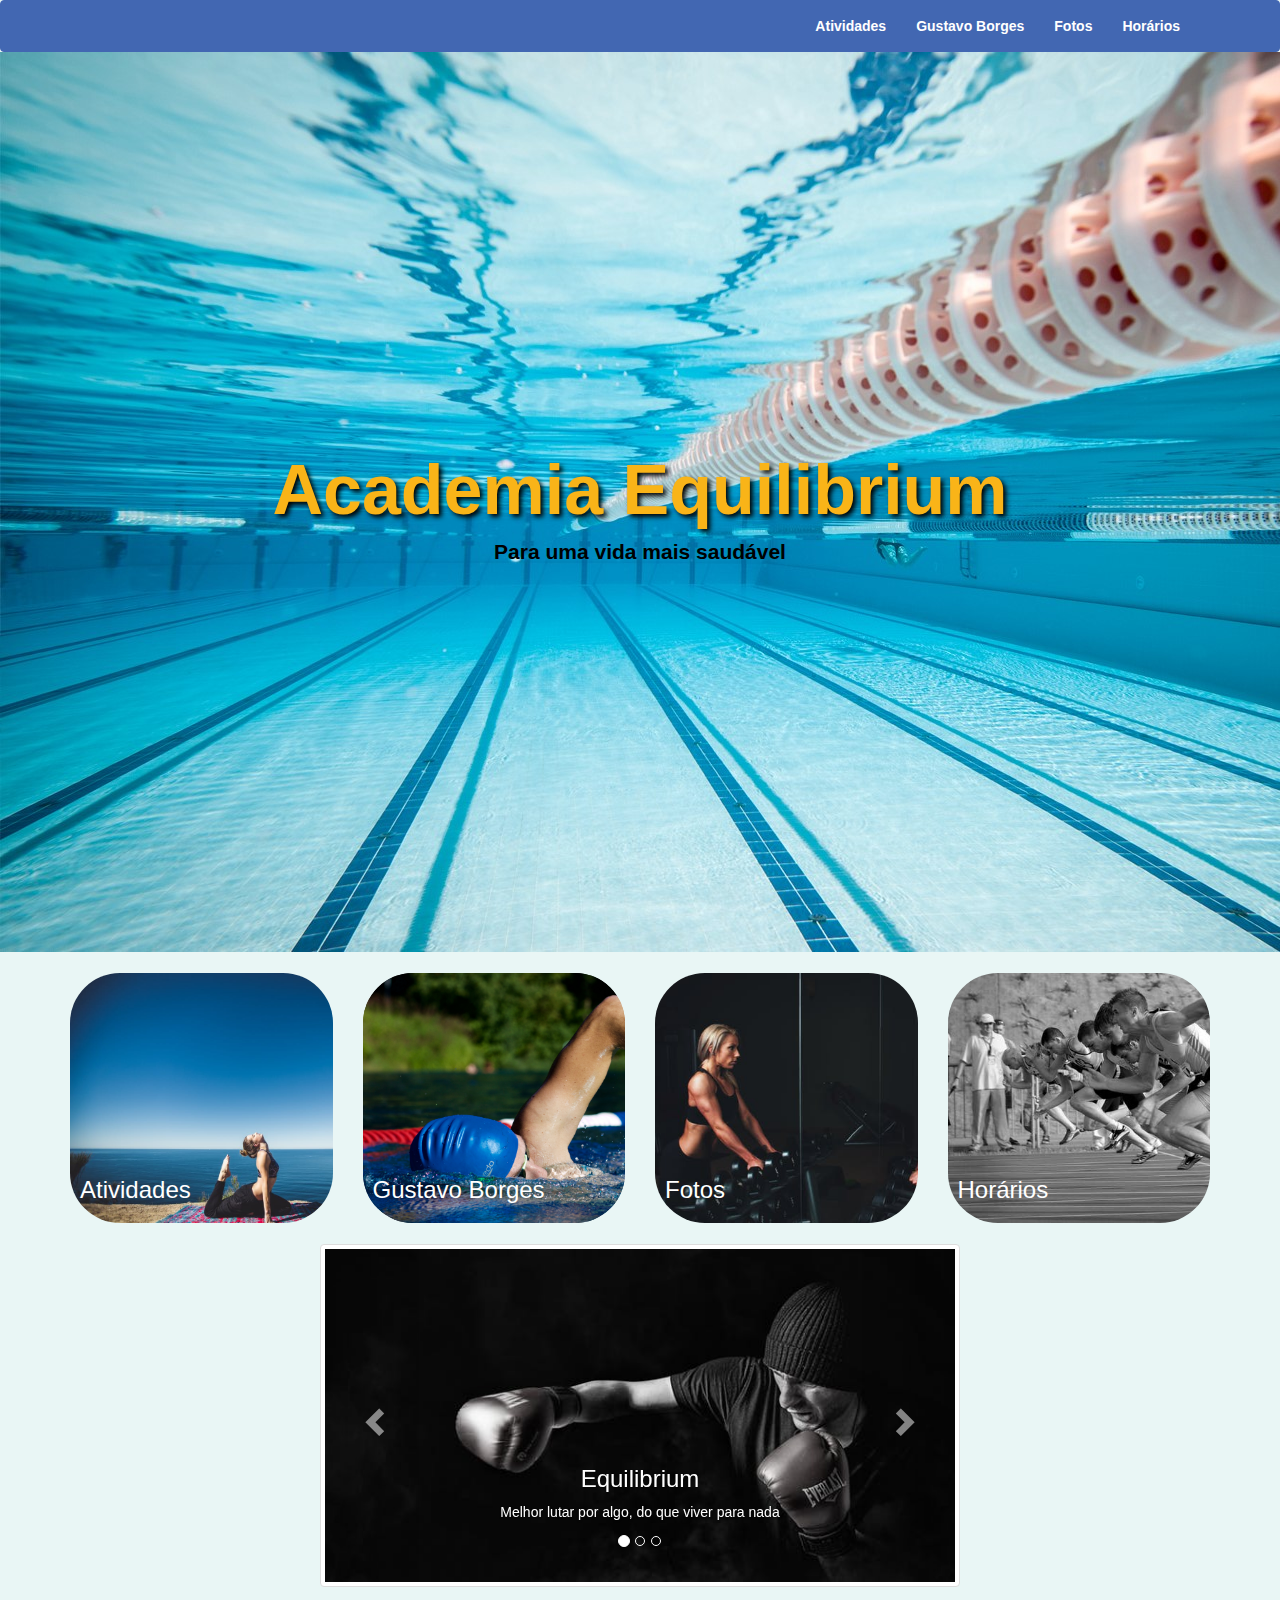
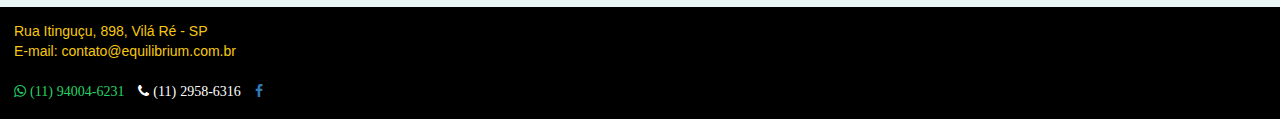
==== index.html @ 23ce727e "It was renamed directories' names and classes from feed-back and feedback" ====
<!DOCTYPE html>
<html>
  <head>	
    <title>Equilibrium - Academia</title>	
    <meta charset="utf-8">		
    <meta name="description" content="Uma academia para uma vida mais saudável">
    <meta name="viewport" content="width=device-width, initial-scale=1">    
    <meta property="og:title" content="Equilibrium Academia">
    <meta property="og:url" content="http://www.equilibriumbodysoul.com.br">
    <meta property="og:image" content="http://www.equilibriumbodysoul.com.br/img/logo/equilibrium.png"> 
    <meta property="og:image:type" content="image/png">
    <meta property="og:image:width" content="1200">
    <meta property="og:image:width" content="676">    
    <meta property="og:description" content="Inaugurada em 2002, Equilibrium é diferenciada pelo conceito de qualidade de vida.">    
    <link rel="stylesheet" type="text/css" href="bootstrap/css/bootstrap.min.css">
    <link rel="stylesheet" type="text/css" href="css/main-style.css">
    <link rel="icon" href="img/logo/equilibrium.png">				
  </head>

  <body>
    <section id="menu">
      <header>
        <nav class="navbar navbar-default">
          <div class="container">
            <div class="navbar-header">
              <button type="button" class="navbar-toggle collapsed" data-toggle="collapse" data-target="#collapse-navbar" aria-expanded="false">
                <span class="sr-only">Toggle navigation</span>
                <span class="icon-bar"></span>
                <span class="icon-bar"></span>
                <span class="icon-bar"></span>
              </button>   
              <!--<img src="img/logo/equilibrium.png" class="logo">-->
            </div>
            <div class="menu-group">
              <div class="collapse navbar-collapse" id="collapse-navbar">
                <ul class="nav navbar-nav">
                  <li><a href="#card">Atividades</a></li>
                  <li><a href="#card">Gustavo Borges</a></li>
                  <li><a href="#card">Fotos</a></li>
                  <li><a href="#card">Horários</a></li>
                </ul>
              </div>
            </div>
          </div>
        </nav>
      </header>
    </section>

    <section id="banner">
        <div class="banner">
            <h1>Academia Equilibrium</h1>
            <h3>Para uma vida mais saudável</h3>        
          </div>
        </div>
    </section>

    <section id="card">
      <div class="container">
        <div class="row">
          <div class="col-sm-6 col-md-4 col-lg-3">
            <a href="pages/on-the-way.html" target="_blank">
              <div class="activity-card">
                <div class="description-card">
                  <h3>Atividades</h3>
                </div>
              </div>  
            </a>
          </div>  
          <div class="col-sm-6 col-md-4 col-lg-3">
            <div class="methodology-card">
              <a href="pages/on-the-way.html" target="_blank">
                <div class="methodology-card"> 
                  <div class="description-card">
                    <h3>Gustavo Borges</h3>
                  </div>
                </div>
              </a>  
            </div>  
          </div>
          <div class="col-sm-6 col-md-4 col-lg-3">
            <a href="pages/on-the-way.html" target="_blank">
              <div class="galery-card">
                <div class="description-card">
                  <h3>Fotos</h3>
                </div>
              </div>
            </a>
          </div> 
          <div class="col-sm-6 col-md-4 col-lg-3">
            <a href="pages/on-the-way.html" target="_blank">  
              <div class="calendar-card">
                <div class="description-card">
                  <h3>Horários</h3>
                </div>
              </div>   
            </a>  
          </div> 
        </div>
      </div>    
    </section>

    <section id="feedback">
      <div class="feedback container thumbnail">      
      
        <div id="carousel-example-generic" class="carousel slide" data-ride="carousel">
          <!-- Indicators -->
          <ol class="carousel-indicators">
            <li data-target="#carousel-example-generic" data-slide-to="0" class="active"></li>
            <li data-target="#carousel-example-generic" data-slide-to="1"></li>
            <li data-target="#carousel-example-generic" data-slide-to="2"></li>
          </ol>
          <!-- Wrapper for slides -->          
          <div class="carousel-inner" role="listbox">
            <figure class="item active">
              <img src="img/feedback/boxing.jpeg" alt="Depoimento boxing" >
              <figcaption class="carousel-caption">
                <h3>Equilibrium</h3>
                <p>Melhor lutar por algo, do que viver para nada</p>
              </figcaption>              
            </figure>                      
            
            <figure class="item">
              <img src="img/feedback/swimming.jpeg" alt="Depoimento swimming">
              <figcaption class="carousel-caption">
                <h3>Equilibrium</h3>
                <p>O caminho é longo, mas a vitória é certa</p>
              </figcaption>
            </figure>  

            <figure class="item">
              <img src="img/feedback/weightlifting.jpeg" alt="Depoimento weighlifting">
              <figcaption class="carousel-caption">
                <h3>Equilibrium</h3>
                <p>Desista de desistir</p>
              </figcaption>
            </figure>
          </div>          
          <!-- Controls -->
          <a class="left carousel-control" href="#carousel-example-generic" role="button" data-slide="prev">
            <span class="glyphicon glyphicon-chevron-left" aria-hidden="true"></span>
            <span class="sr-only">Previous</span>
          </a>
          <a class="right carousel-control" href="#carousel-example-generic" role="button" data-slide="next">
            <span class="glyphicon glyphicon-chevron-right" aria-hidden="true"></span>
            <span class="sr-only">Next</span>
          </a>
        </div>        
      </div> 
    </section>
    
    <footer>
      <address>
        Rua Itinguçu, 898, Vilá Ré - SP <br>
        E-mail: contato@equilibrium.com.br<br/><br/>           
        <aside>
          <div>           
            <ul class="list-inline">
              <li><i class="fa fa-whatsapp">&nbsp;(11)&nbsp;94004-6231</i></li>
              <li><i class="fa fa-phone">&nbsp;(11)&nbsp;2958-6316</i></li>
              <li><a href="https://www.facebook.com/equilibriumacademiaoficial/?ref=br_rs" target="_blank"> 
                <i class="fa fa-facebook"></i>
              </li>
            </ul>      
          </div>  
        </aside>  
      </address>     
    </footer>		        
    <script src="js/jquery.js"></script>
    <script src="bootstrap/js/bootstrap.min.js"></script>
  </body>
</html>
---- css/main-style.css ----
@import url("http://fonts.googleapis.com/css?family=Crimson+Text:400,400italic,600");
@import url("http://fonts.googleapis.com/css?family=Open+Sans+Condensed:700");
@import url("http://fonts.googleapis.com/css?family=Shadows+Into+Light");
@import url("http://maxcdn.bootstrapcdn.com/font-awesome/4.4.0/css/font-awesome.min.css");

@import url("style/menu.css");
@import url("style/banner.css");
@import url("style/card.css");
@import url("style/feedback.css");
@import url("style/footer.css");
@import url("style/activities.css");


body {    
  background-color: #E9F6F5;
}
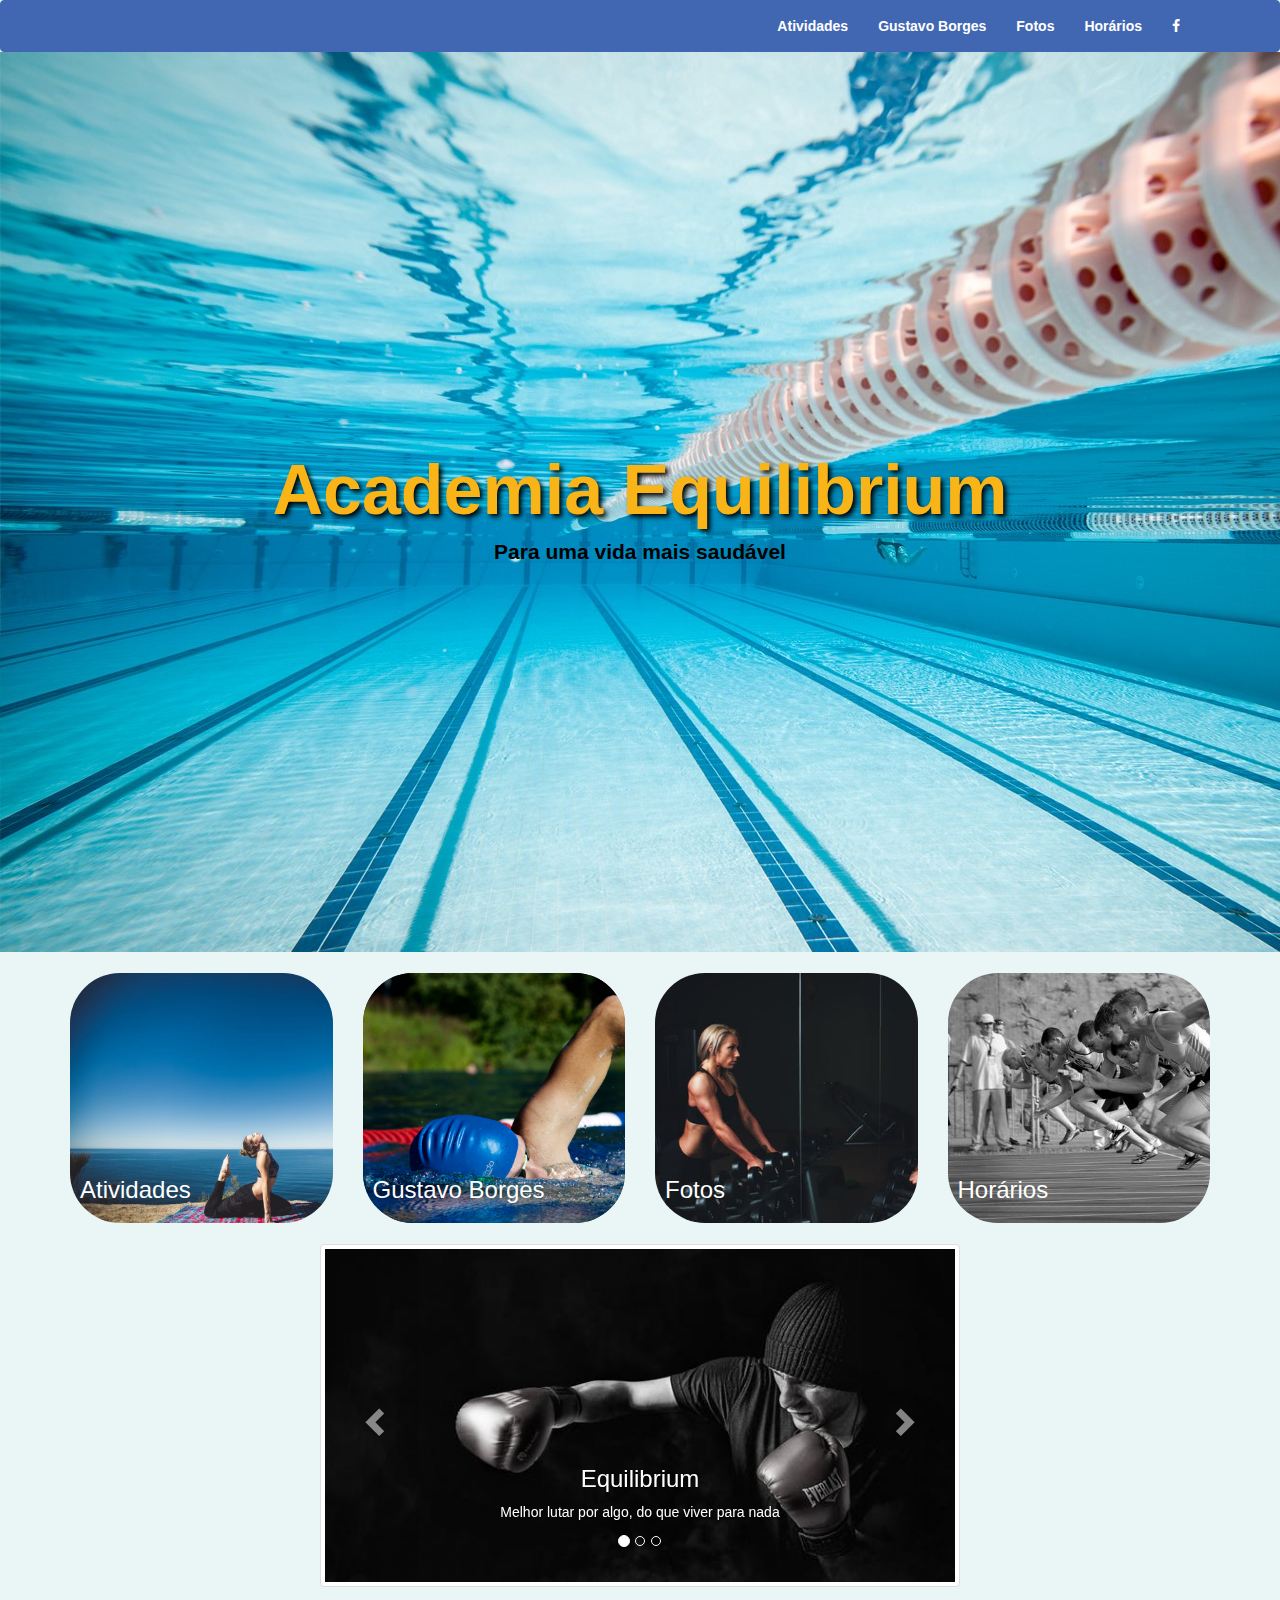
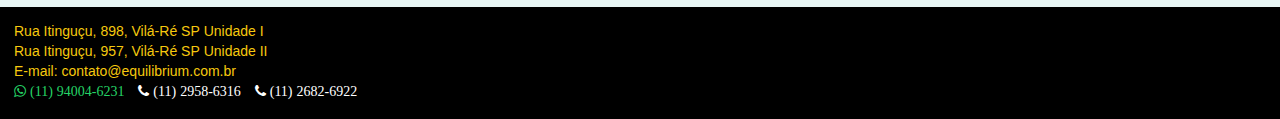
==== commit 4701cb70: "New address and number phone. New position to facebook icon" ====
--- a/index.html
+++ b/index.html
@@ -37,7 +37,9 @@
                   <li><a href="#card">Atividades</a></li>
                   <li><a href="#card">Gustavo Borges</a></li>
                   <li><a href="#card">Fotos</a></li>
-                  <li><a href="#card">Horários</a></li>
+                  <li><a href="#card">Horários</a></li>                  
+                  <li><a href="https://www.facebook.com/equilibriumacademiaoficial/" target="_blank"><i class="fa fa-facebook facebook"></i></a>
+              </li>
                 </ul>
               </div>
             </div>
@@ -150,16 +152,15 @@
     
     <footer>
       <address>
-        Rua Itinguçu, 898, Vilá Ré - SP <br>
-        E-mail: contato@equilibrium.com.br<br/><br/>           
+        Rua Itinguçu, 898, Vilá-Ré&nbsp;SP&nbsp;Unidade I<br>
+        Rua Itinguçu, 957, Vilá-Ré&nbsp;SP&nbsp;Unidade II<br>
+        E-mail: contato@equilibrium.com.br           
         <aside>
-          <div>           
+          <div class="xura">           
             <ul class="list-inline">
-              <li><i class="fa fa-whatsapp">&nbsp;(11)&nbsp;94004-6231</i></li>
+              <li><a class="whatsapp" href="https://web.whatsapp.com/" target="_blank"><i class="fa fa-whatsapp">&nbsp;(11)&nbsp;94004-6231</i></a></li>
               <li><i class="fa fa-phone">&nbsp;(11)&nbsp;2958-6316</i></li>
-              <li><a href="https://www.facebook.com/equilibriumacademiaoficial/?ref=br_rs" target="_blank"> 
-                <i class="fa fa-facebook"></i>
-              </li>
+              <li><i class="fa fa-phone">&nbsp;(11)&nbsp;2682-6922</i></li>              
             </ul>      
           </div>  
         </aside>  
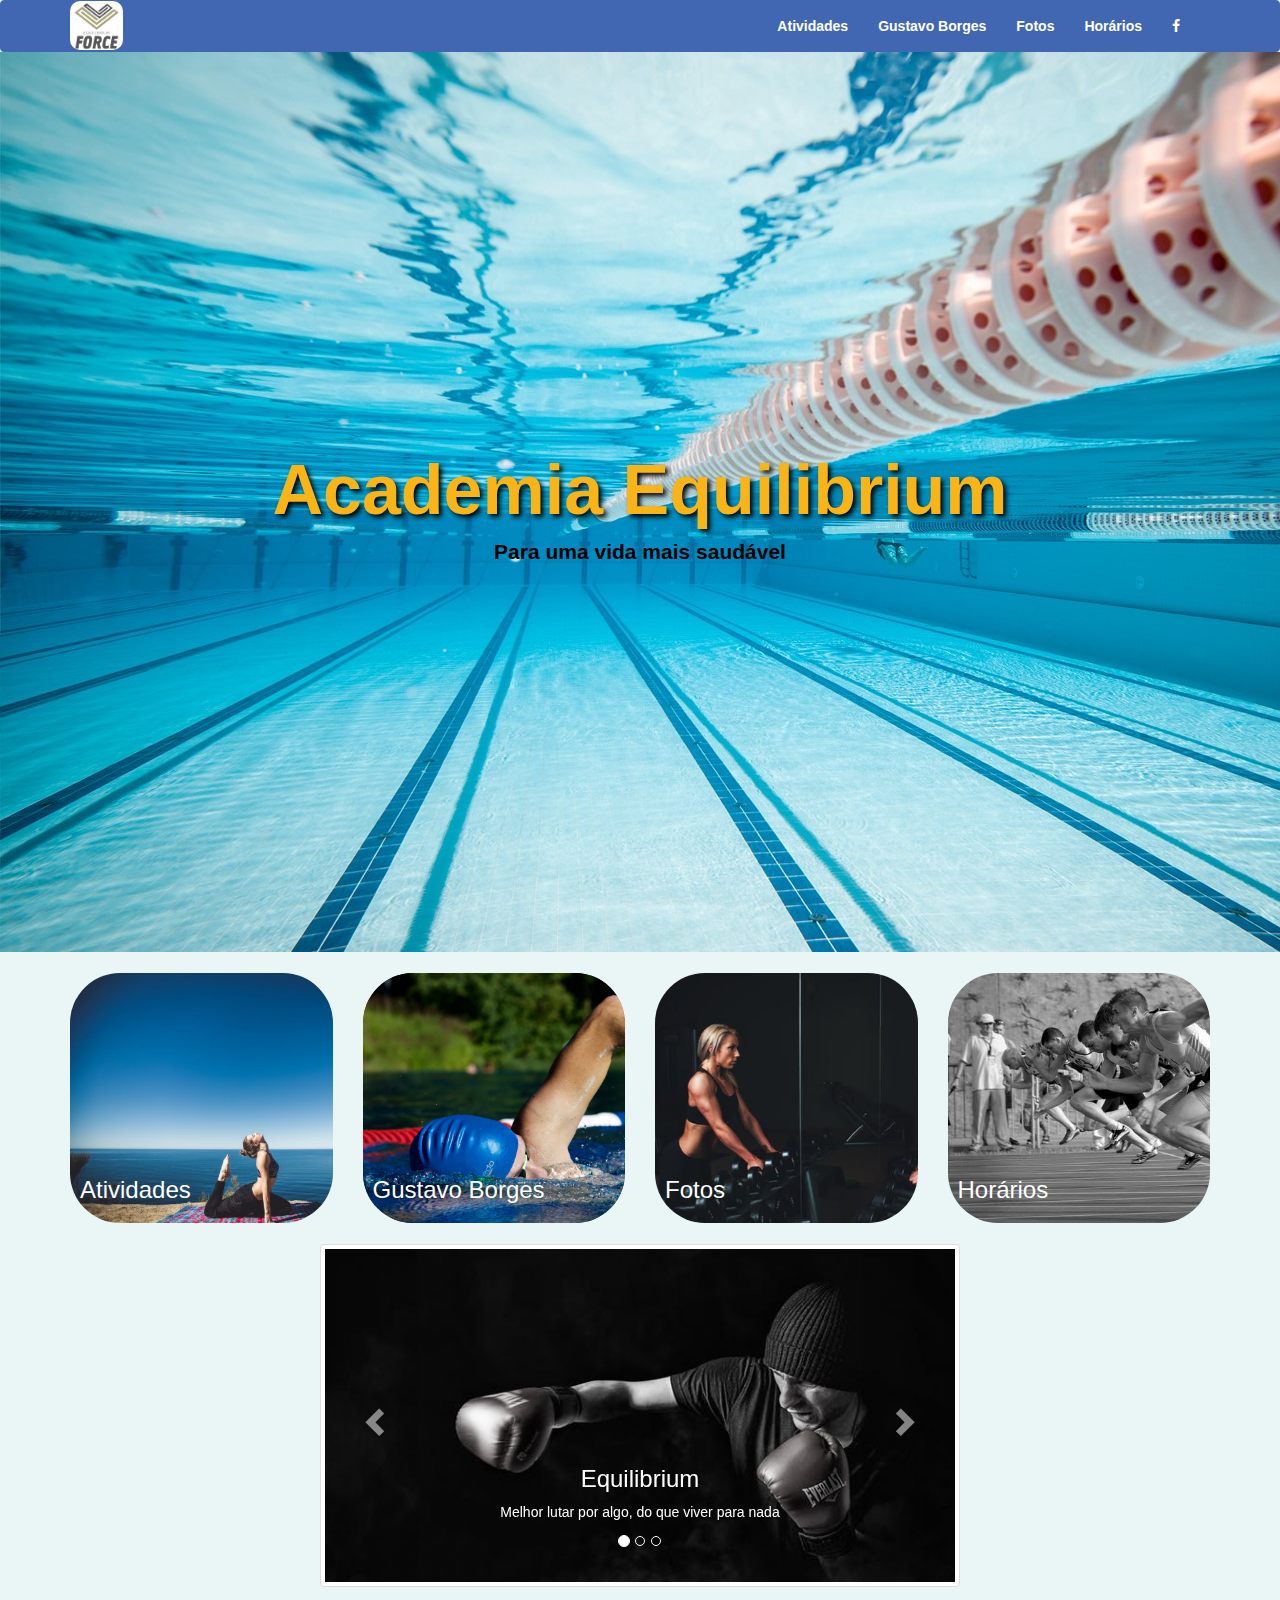
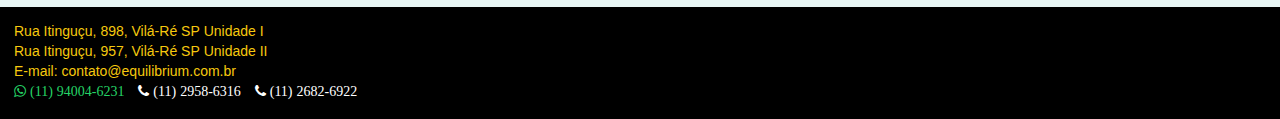
==== commit c5515e4e: "New logo" ====
--- a/index.html
+++ b/index.html
@@ -14,7 +14,7 @@
     <meta property="og:description" content="Inaugurada em 2002, Equilibrium é diferenciada pelo conceito de qualidade de vida.">    
     <link rel="stylesheet" type="text/css" href="bootstrap/css/bootstrap.min.css">
     <link rel="stylesheet" type="text/css" href="css/main-style.css">
-    <link rel="icon" href="img/logo/equilibrium.png">				
+    <link rel="icon" href="img/logo/equilibrium.jpg">				
   </head>
 
   <body>
@@ -29,7 +29,7 @@
                 <span class="icon-bar"></span>
                 <span class="icon-bar"></span>
               </button>   
-              <!--<img src="img/logo/equilibrium.png" class="logo">-->
+              <img src="img/logo/equilibrium.jpg" class="logo">
             </div>
             <div class="menu-group">
               <div class="collapse navbar-collapse" id="collapse-navbar">
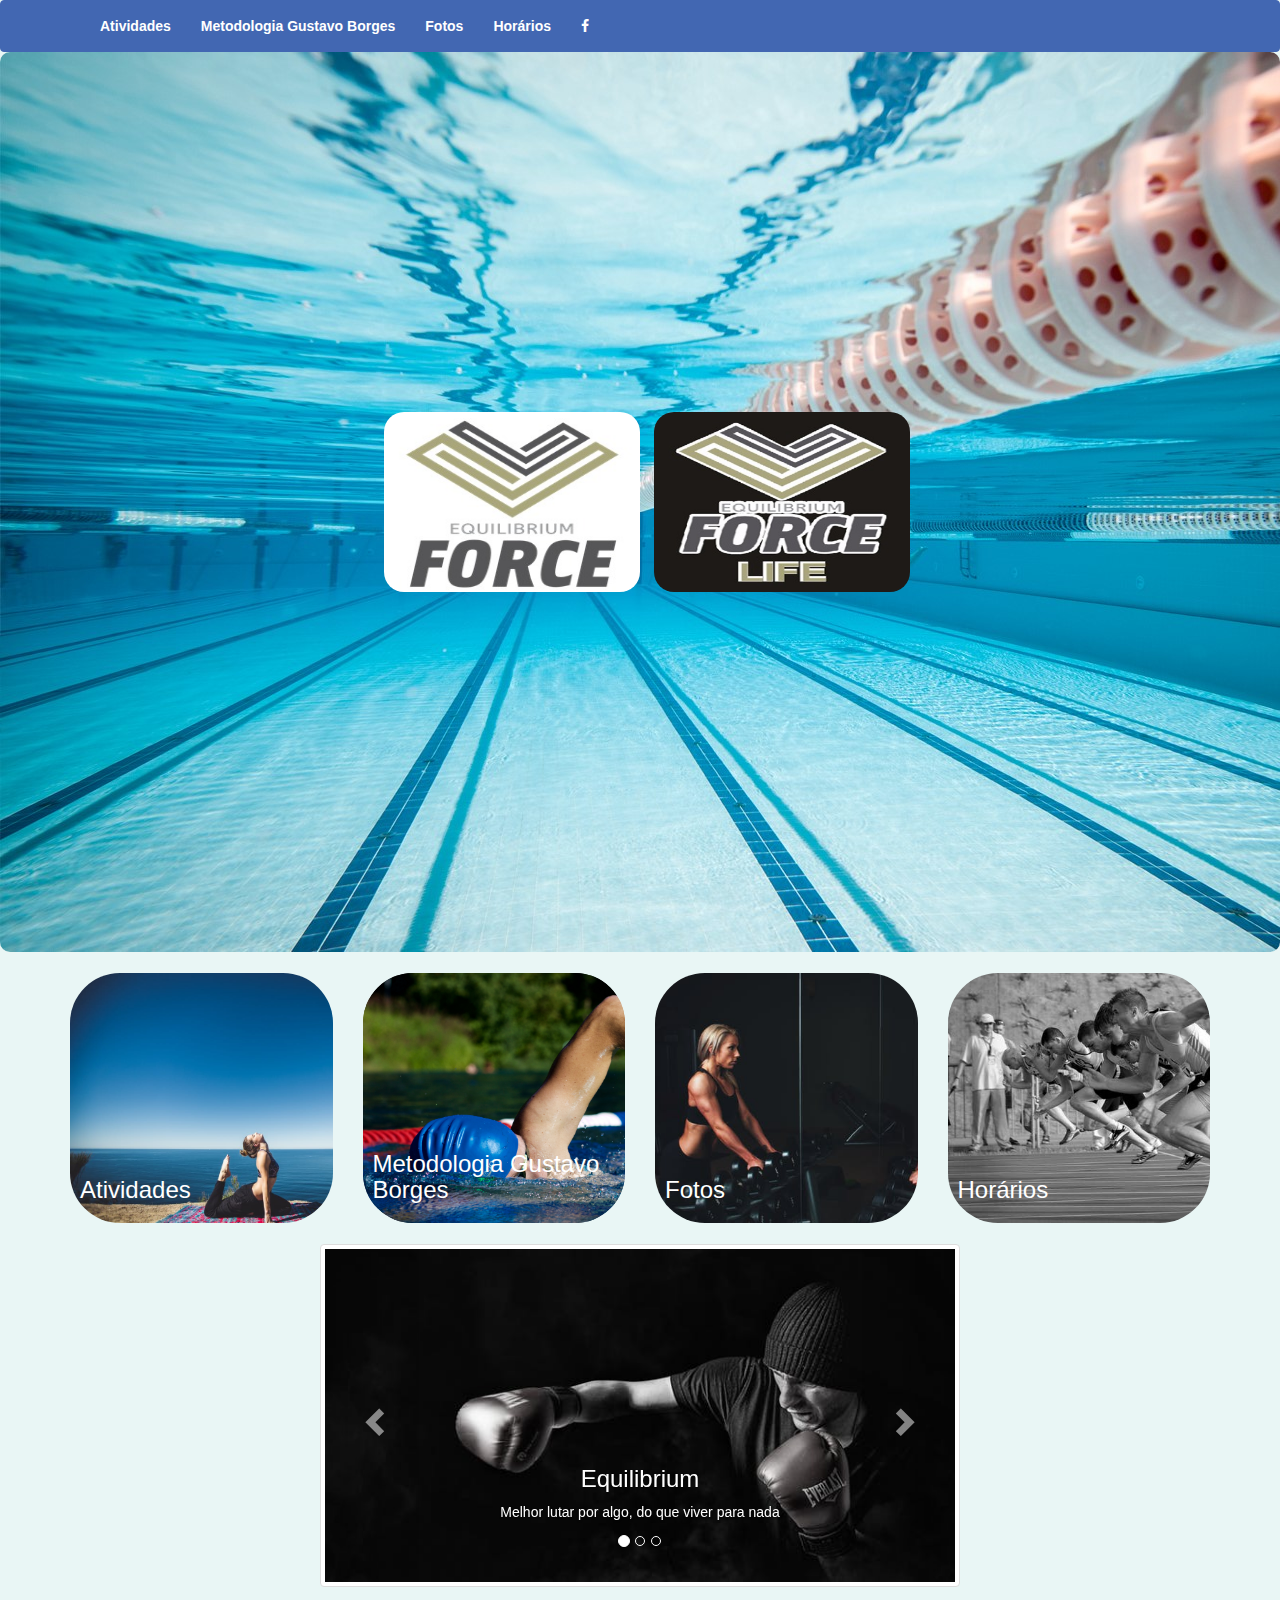
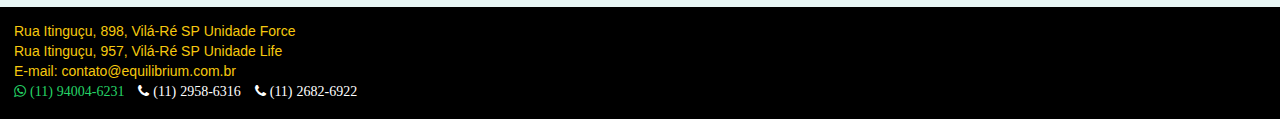
==== commit 6873342f: "Logo was included in the banner and few fits in the menu" ====
--- a/index.html
+++ b/index.html
@@ -14,7 +14,7 @@
     <meta property="og:description" content="Inaugurada em 2002, Equilibrium é diferenciada pelo conceito de qualidade de vida.">    
     <link rel="stylesheet" type="text/css" href="bootstrap/css/bootstrap.min.css">
     <link rel="stylesheet" type="text/css" href="css/main-style.css">
-    <link rel="icon" href="img/logo/equilibrium.jpg">				
+    <link rel="icon" href="img/logo/life.jpg">				
   </head>
 
   <body>
@@ -28,39 +28,36 @@
                 <span class="icon-bar"></span>
                 <span class="icon-bar"></span>
                 <span class="icon-bar"></span>
-              </button>   
-              <img src="img/logo/equilibrium.jpg" class="logo">
+              </button>                 
             </div>
-            <div class="menu-group">
-              <div class="collapse navbar-collapse" id="collapse-navbar">
-                <ul class="nav navbar-nav">
+            <div class="collapse navbar-collapse" id="collapse-navbar">                
+              <div class="menu-group">
+                <ul class="nav navbar-nav">                  
                   <li><a href="#card">Atividades</a></li>
-                  <li><a href="#card">Gustavo Borges</a></li>
+                  <li><a href="#card">Metodologia Gustavo Borges</a></li>
                   <li><a href="#card">Fotos</a></li>
                   <li><a href="#card">Horários</a></li>                  
-                  <li><a href="https://www.facebook.com/equilibriumacademiaoficial/" target="_blank"><i class="fa fa-facebook facebook"></i></a>
-              </li>
+                  <li><a href="https://www.facebook.com/equilibriumacademiaoficial/" target="_blank"><i class="fa fa-facebook facebook"></i></a></li>
                 </ul>
               </div>
-            </div>
+            </div>            
           </div>
         </nav>
       </header>
     </section>
 
     <section id="banner">
-        <div class="banner">
-            <h1>Academia Equilibrium</h1>
-            <h3>Para uma vida mais saudável</h3>        
-          </div>
-        </div>
+      <div class="banner logo">
+        <img src="img/logo/force.jpg" class="img-responsive" alt="Logo">
+        <img src="img/logo/life.jpg" class="img-responsive" alt="Logo">        
+      </div>        
     </section>
 
     <section id="card">
       <div class="container">
         <div class="row">
           <div class="col-sm-6 col-md-4 col-lg-3">
-            <a href="pages/on-the-way.html" target="_blank">
+            <a href="pages/activities.html" target="_blank">
               <div class="activity-card">
                 <div class="description-card">
                   <h3>Atividades</h3>
@@ -73,7 +70,7 @@
               <a href="pages/on-the-way.html" target="_blank">
                 <div class="methodology-card"> 
                   <div class="description-card">
-                    <h3>Gustavo Borges</h3>
+                    <h3>Metodologia Gustavo Borges</h3>
                   </div>
                 </div>
               </a>  
@@ -152,8 +149,8 @@
     
     <footer>
       <address>
-        Rua Itinguçu, 898, Vilá-Ré&nbsp;SP&nbsp;Unidade I<br>
-        Rua Itinguçu, 957, Vilá-Ré&nbsp;SP&nbsp;Unidade II<br>
+        Rua Itinguçu, 898, Vilá-Ré&nbsp;SP&nbsp;Unidade Force<br>
+        Rua Itinguçu, 957, Vilá-Ré&nbsp;SP&nbsp;Unidade Life<br>
         E-mail: contato@equilibrium.com.br           
         <aside>
           <div class="xura">           
